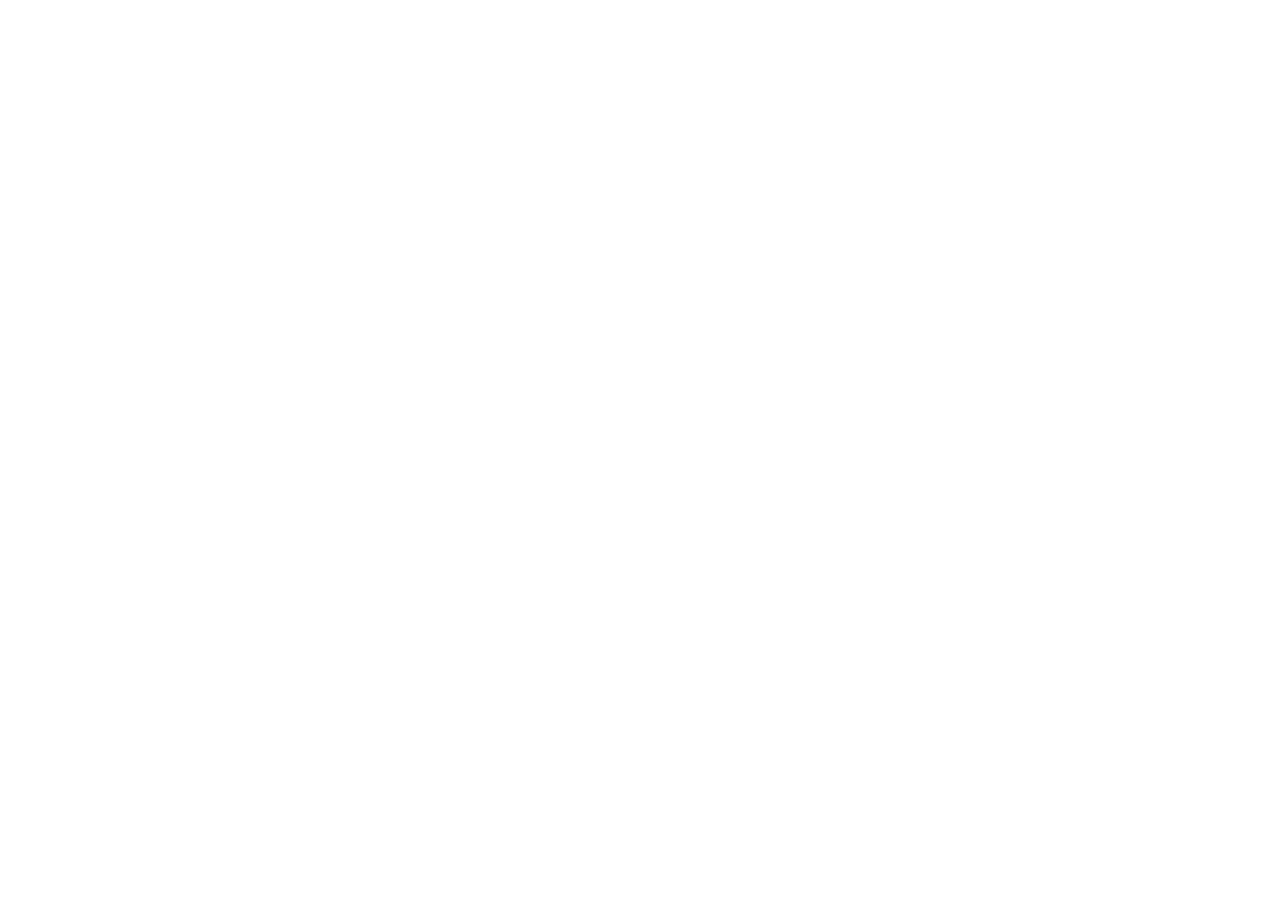
==== index.html @ 3cb1ae5e "Set up index.html with html" ====
<!DOCTYPE html>
<html>
  <head>
    <meta charset="utf-8">
    <title>Social Princess</title>
    <link rel="stylesheet" href="assets/stylesheets/main.css">
    <link rel="stylesheet" href="http://fonts.googleapis.com/css?family=Lato:100,300,400">
    <script src="jquery.js"></script>
    <script src="data_generator.js"></script>
  </head>
  <body>


  </body>
</html>
---- assets/stylesheets/main.css ----
/* http://meyerweb.com/eric/tools/css/reset/
   v2.0 | 20110126
   License: none (public domain)
*/

html, body, div, span, applet, object, iframe,
h1, h2, h3, h4, h5, h6, p, blockquote, pre,
a, abbr, acronym, address, big, cite, code,
del, dfn, em, img, ins, kbd, q, s, samp,
small, strike, strong, sub, sup, tt, var,
b, u, i, center,
dl, dt, dd, ol, ul, li,
fieldset, form, label, legend,
table, caption, tbody, tfoot, thead, tr, th, td,
article, aside, canvas, details, embed,
figure, figcaption, footer, header, hgroup,
menu, nav, output, ruby, section, summary,
time, mark, audio, video {
  margin: 0;
  padding: 0;
  border: 0;
  font-size: 100%;
  font: inherit;
  vertical-align: baseline;
}
/* HTML5 display-role reset for older browsers */
article, aside, details, figcaption, figure,
footer, header, hgroup, menu, nav, section {
  display: block;
}
body {
  line-height: 1;
}
ol, ul {
  list-style: none;
}
blockquote, q {
  quotes: none;
}
blockquote:before, blockquote:after,
q:before, q:after {
  content: '';
  content: none;
}
table {
  border-collapse: collapse;
  border-spacing: 0;
}
/*
  ========================================
  Custom styles
  ========================================
*/

/*
  ========================================
  Typography
  ========================================
*/

/*
  ========================================
  Grid
  ========================================
*/

/*
  ========================================
  Rows
  ========================================
*/

/*
  ========================================
  Clearfix
  ========================================
*/

.group:before,
.group:after {
  content: "";
  display: table;
}
.group:after {
  clear: both;
}
.group {
  clear: both;
  *zoom: 1;
}

/*
  ========================================
  Links
  ========================================
*/

/*
  ========================================
  Buttons
  ========================================
*/

/*
  ========================================
  Primary Header
  ========================================
*/

/*
  ========================================
  Primary Footer
  ========================================
*/

/*
  ========================================
  Navigation
  ========================================
*/

/*
  ========================================
  Home
  ========================================
*/

/*
  ========================================
  Profiles
  ========================================
*/

/*
  ========================================
  Teas/Messages
  ========================================
*/

/*
  ========================================
  Media
  ========================================
*/
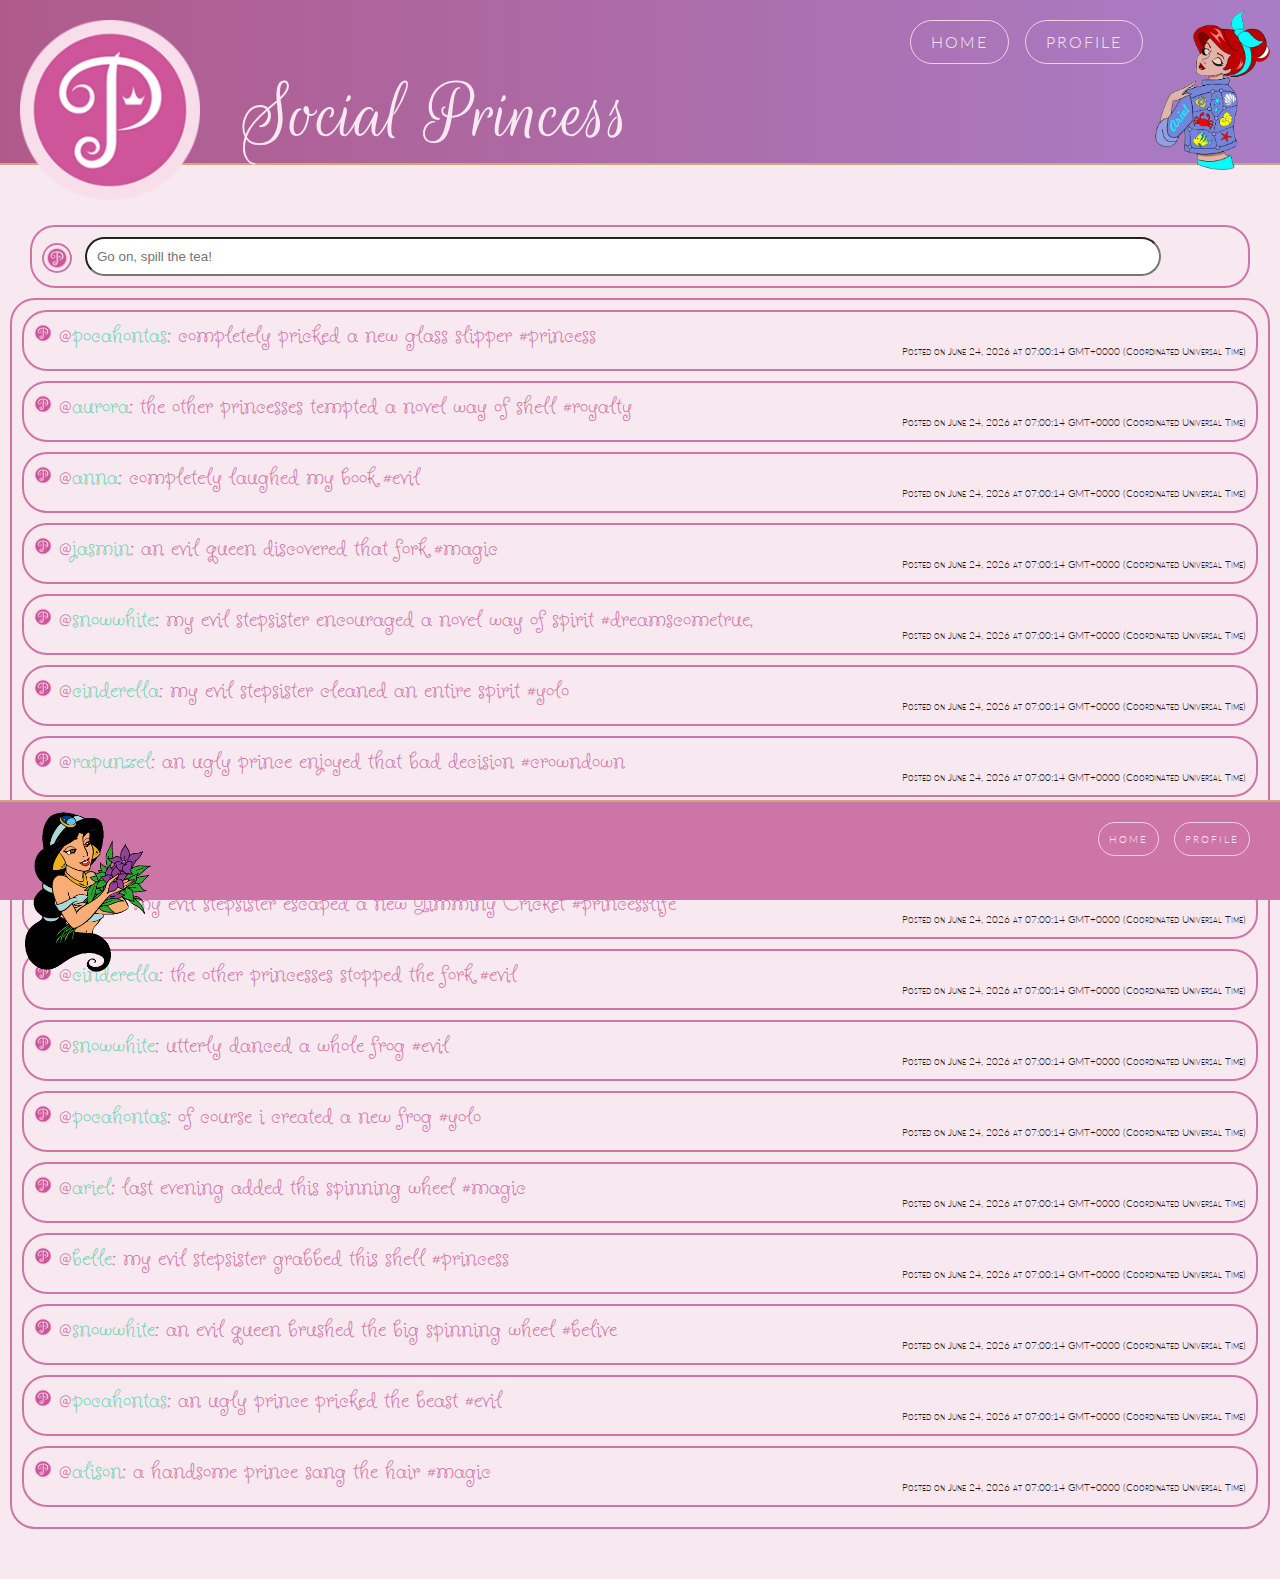
==== commit 319c0fce: "Added style to home page, got messages to load on main page." ====
--- a/index.html
+++ b/index.html
@@ -2,14 +2,117 @@
 <html>
   <head>
     <meta charset="utf-8">
-    <title>Social Princess</title>
+    <title>Social Princess - Home</title>
     <link rel="stylesheet" href="assets/stylesheets/main.css">
     <link rel="stylesheet" href="http://fonts.googleapis.com/css?family=Lato:100,300,400">
+    <link href="https://fonts.googleapis.com/css2?family=Butterfly+Kids&family=Miss+Fajardose&family=Rouge+Script&display=swap" rel="stylesheet">
     <script src="jquery.js"></script>
     <script src="data_generator.js"></script>
   </head>
   <body>
+    <!-- Header -->
+    <header class="primary-header container row-alt">
+      <div>
+        <a id="load">
+        <img class="logo" src="assets/images/socialprincess_logo.png">
+        </a>
+      </div>
+
+      <div>
+        <img class="tagline tagline-img" src="assets/images/socialprincess_tagline.png">
+      </div>
+      <!-- Navigation -->
+      <nav class="nav primary-nav">
+        <ul>
+          <li><a class="btn" href="index.html" alt="Home">Home</a></li>
+          <li><a class="btn" href="profile.html" alt="profile">Profile</a></li>
+        </ul>
+      </nav>
+
+      <h1 class="brand">Social Princess</h1>
+    </header>
+    <!-- Main Content-->
+    <section class="row">
+      <div class="grid">
+
+      <!-- Tea Submit -->
+        <section class="container group">
+          <div class="tea-box">
+            <!-- Spill the Tea Button -->
+            <a id="post">
+              <img class="icon btn-submit" src="assets/images/socialprincess_logo.png">
+            </a>
+            <!-- Tea Text Area -->
+            <input id="messageBox" class="input-field" type="text" placeholder="Go on, spill the tea!">
+          </div>
+          </section>
+        <!-- Spilt Tea Stream -->
+        <section id="posts" class="container tea">
+        </section>
+      </div>
+    </section>
+
+      <!-- Footer -->
 
 
+      <footer class="primary-footer">
+          <img class="footer-img" src="assets/images/socialprincess_footer.png">
+      <!-- Navigation -->
+      <nav class="nav secondary-nav">
+        <ul>
+          <li><a class="btn-small" href="index.html" alt="Home">Home</a></li>
+          <li><a class="btn-small" href="profile.html" alt="profile">Profile</a></li>
+        </ul>
+      </nav>
+    </footer>
   </body>
+  <div>
+  <!-- jQuery -->
+    <script>
+      var loadTeas = function(x) {
+        var source;
+        if (x) {
+          source = streams.users[x];
+        } else {
+          source = streams.home;
+        }
+
+        var $teas = $('.tea');
+        var months = {1:'January',2:'February',3:'March',4:'April',5:'May',6:'June',7:'July',8:'August',9:'September',10:'October',11:'November',12:'December'};
+        var index = source.length - 1;
+
+        while(index >=0) {
+          var tea = source[index];
+          var userName = tea.user;
+          var postTime = 'Posted on ' + months[(tea.created_at).getMonth()] + ' ' + (tea.created_at).getDate() + ', ' + (tea.created_at).getFullYear() + ' at ' + (tea.created_at).toTimeString();
+          var $tea = $('<div class="tea"></div>')
+          $tea.html('<img src="assets/images/socialprincess_logo.png" height="18px"> ' + '@' + '<a id="friend">' + userName + '</a>: ' + tea.message + '<br>' + '<h6>' + postTime + '</h6>');
+          $tea.appendTo($teas);
+          index -= 1;
+        }
+      }
+
+      $(document).ready(function() {
+        loadTeas();
+      });
+
+      // $("#load").on("click", function() {
+      //   $("#posts").empty();
+      //   loadTeas();
+      // });
+
+      // $("posts").on("click", "#friend", function() {
+      //   $("#posts").empty();
+      //   var princess = $(this).html();
+      //   loadTeas(princess);
+      // });
+
+      // $("a#post").on("click", function() {
+      //   var tea = $("messageBox").val();
+      //   writeTea(tea);
+      //   $("#posts").empty;
+      //   loadTeas();
+      // });
+    </script>
+  <div>
 </html>--- a/assets/stylesheets/main.css
+++ b/assets/stylesheets/main.css
@@ -48,28 +48,193 @@
 }
 /*
   ========================================
+  Colors
+  ========================================
+  */
+
+  colors {
+    color: #ce75a7;
+    color: #b05a8b;
+    color: #f1d1e1;
+    color: #f8e8f0;
+    color: #aa9ba3 #a2a2a2;
+    color: #24181e;
+    color: #70d3b0;
+    color: #a97dc6  #d86b7a;
+    color: #96bb88;
+    color: #44deff;
+    color: #cba878 #47c7fc;
+    color: #d5886e;
+  }
+/*
+  ========================================
   Custom styles
   ========================================
 */
+html {
+  height: 100%;
+}
 
 /*
   ========================================
   Typography
   ========================================
 */
-
-/*
+  body {
+    background: #f8e8f0;
+    color: #ce75a7;
+    font: 300 16px/22px "Lato", "Open Sans", "Helvetica Neue", Helvetica, Arial, sans-serif;
+    min-height: 100%;
+    margin-bottom: 80px;
+  }
+
+  h1,
+  h2 {
+    font-family: 'Rouge Script', 'cursive';
+  }
+
+  h1,
+  h2,
+  h3 {
+    color: #f8e8f0;
+  }
+
+  h4,
+  h5 {
+    color: #b05a8b;
+  }
+
+  h1 {
+    font-size: 36px;
+    line-height: 41px;
+    margin-bottom: 10px;
+    text-shadow: none;
+  }
+
+  h2 {
+    font-size: 24px;
+    line-height: 29px;
+    margin-bottom: 10px;
+    text-shadow: none;
+  }
+
+  h3 {
+    font-size: 18px;
+    line-height: 23px;
+    margin-bottom: 5px;
+    text-shadow: none;
+  }
+
+  h4 {
+    font-size: 16px;
+    line-height: 21px;
+    text-shadow: none;
+  }
+
+  h5 {
+    font-size: 14px;
+    line-height: 19px;
+    text-shadow: none;
+    font-variant: small-caps;
+  }
+
+  h6 {
+    color: #24181e;
+    font-family: 'Lato';
+    font-size: 10px;
+    font-variant: small-caps;
+    line-height: 15px;
+    text-align: right;
+    text-shadow: none;
+  }
+
+  p {
+    color: #24181e;
+    font-size: 12px;
+  }
+
+  strong {
+    font-weight: 400;
+  }
+
+  cite,
+  em {
+    font-style: italic;
+  }
+  /*
   ========================================
   Grid
   ========================================
-*/
-
-/*
+  */
+*,
+*:before,
+*:after {
+  -webkit-box-sizing: border-box;
+      -moz-box-sizing: border-box;
+          box-sizing: border-box;
+}
+
+.container,
+.grid {
+  margin: auto;
+  min-width: 100%;
+}
+
+.container {
+  height: auto;
+  padding-left: 20px;
+  padding-right: 20px;
+}
+
+.grid {
+  padding-left: 10px;
+  padding-right: 10px;
+}
+
+.col-1-4,
+.col-1-3,
+.col-1-2,
+.col-3-4 {
+  display: inline-block;
+  vertical-align: top;
+}
+
+.col-1-4 {
+  width: 25%;
+}
+
+.col-1-3 {
+  width: 30%;
+}
+
+.col-1-2 {
+  width: 50%;
+}
+
+.col-3-4 {
+  width: 75%;
+}
+
+  /*
   ========================================
   Rows
   ========================================
 */
-
+.row,
+.row-alt {
+  min-width: 100%;
+}
+.row {
+  background: #f8e8f0;
+  padding: 60px 0 40px 0;
+}
+.row-alt {
+  background: #ce75a7;
+  background: -webkit-linear-gradient(to right, #b05a8b, #a97dc6);
+  background:    -moz-linear-gradient(to right, #b05a8b, #a97dc6);
+  background:         linear-gradient(to right, #b05a8b, #a97dc6);
+  padding: 44px 0 22px 0;
+}
 /*
   ========================================
   Clearfix
@@ -94,51 +259,227 @@
   Links
   ========================================
 */
+a {
+  color: #70d3b0;
+}
+
+a:hover {
+  color: #cba878;
+  cursor: crosshair;
+}
+
+p a {
+  border-bottom: 1px solid #cba878;
+}
+
+li a {
+  cursor: crosshair;
+}
 
 /*
   ========================================
   Buttons
   ========================================
 */
+.btn {
+  border: 1px solid #f1d1e1;
+  border-radius: 25px;
+  color: #f8e8f0;
+  cursor: crosshair;
+  display: inline-block;
+  padding: 10px 20px;
+  text-decoration: none;
+}
+
+.btn:hover {
+  border: 1px solid #ce75a7;
+  color: #70d3b0;
+  background: #f8e8f0;
+  text-decoration: none;
+}
+
+.btn-small {
+  border: 1px solid #f1d1e1;
+  border-radius: 25px;
+  color: #f8e8f0;
+  cursor: crosshair;
+  display: inline-block;
+  padding: 5px 10px;
+  text-decoration: none;
+}
+.btn-small:hover {
+  border: 1px solid #ce75a7;
+  color: #70d3b0;
+  background: #f8e8f0;
+  text-decoration: none;
+}
+
+.btn-submit {
+  background: #f8e8f0;
+  border: 2px solid #ce75a7;
+  border-radius: 25px;
+  cursor: crosshair;
+  vertical-align: middle;
+  display: inline-block;
+  letter-spacing: .5px;
+  margin: 0;
+  text-transform: uppercase;
+  margin-right: 10px;
+}
 
 /*
   ========================================
   Primary Header
   ========================================
 */
-
-/*
-  ========================================
-  Primary Footer
-  ========================================
-*/
-
-/*
-  ========================================
-  Navigation
-  ========================================
-*/
-
-/*
-  ========================================
-  Home
-  ========================================
-*/
-
-/*
-  ========================================
-  Profiles
-  ========================================
-*/
-
-/*
-  ========================================
-  Teas/Messages
-  ========================================
-*/
-
-/*
-  ========================================
-  Media
-  ========================================
-*/+.primary-header {
+  background-color: #ce75a7;
+  border-bottom: 2px solid #cba878;
+  padding-top: 10px;
+  max-height: 200px;
+  min-width: 100%;
+}
+.brand {
+  display: inline;
+  /* font-family: 'Butterfly Kids', cursive; */
+  /* font-family: 'Miss Fajardose', cursive; */
+  font-family: 'Rouge Script', cursive;
+  font-size: 85px;
+  /* font-weight: 300; */
+  padding: 0px 0px 0px 30px;
+}
+
+.tagline {
+  float: right;
+}
+/*
+========================================
+Primary Footer
+========================================
+*/
+.primary-footer {
+  background-color: #ce75a7;
+  border-top: 2px solid #cba878;
+  padding: 10px 20px;
+  left:0px;
+  bottom:0px;
+  height: 100px;
+  width: 100%;
+  position: fixed;
+}
+/*
+========================================
+Navigation
+========================================
+*/
+.nav {
+  font-size: 14px;
+  letter-spacing: 2px;
+  text-align: right;
+  text-transform: uppercase;
+}
+
+.primary-nav {
+  font-size: 16px;
+  padding-right: 40px;
+}
+
+.secondary-nav {
+  font-size: 10px;
+}
+
+.nav li {
+  display: inline-flex;
+  margin-left: 10px;
+  margin-bottom: 20px;
+  vertical-align: top;
+  padding: 10px 0px 10px 0px;
+}
+
+.nav li:last-child {
+  margin-right: 10px;
+}
+/*
+========================================
+Home
+========================================
+*/
+
+/*
+========================================
+Profiles
+========================================
+*/
+
+/*
+========================================
+Teas/Messages
+========================================
+*/
+.teas {
+  color: #ce75a7;
+}
+
+.tea {
+  font-family: 'Butterfly Kids', cursive;
+  border: 2px solid #ce75a7;
+  border-radius: 25px;
+  font-size: 30px;
+  margin-bottom: 10px;
+  text-align: left;
+  padding: 10px;
+}
+*{box-sizing: border-box;}
+
+.tea-box {
+  border: 2px solid #ce75a7;
+  border-radius: 25px;
+  box-sizing: border-box;
+  font-size: 12px;
+  margin-bottom: 10px;
+  text-align: left;
+  padding: 10px;
+}
+
+.input-field {
+  border-radius: 25px;
+  color: #ce75a7;
+  outline: none;
+  padding: 10px;
+  width: 90%;
+}
+
+.input-field:focus {
+  border: 2px solid #ce75a7;
+}
+
+/*
+========================================
+Media
+========================================
+*/
+.logo {
+  float: left;
+  height: 200px;
+  padding: 10px 10px 10px 20px;
+  width: auto;
+}
+
+.tagline-img {
+  display: inline-block;
+  height: 160px;
+  padding-right: 10px;
+}
+
+.footer-img {
+  float: left;
+  height: 160px;
+  padding-left: 5px;
+  vertical-align: top;
+}
+
+.icon {
+  height: 30px;
+  width: auto;
+  padding: 2px;
+}